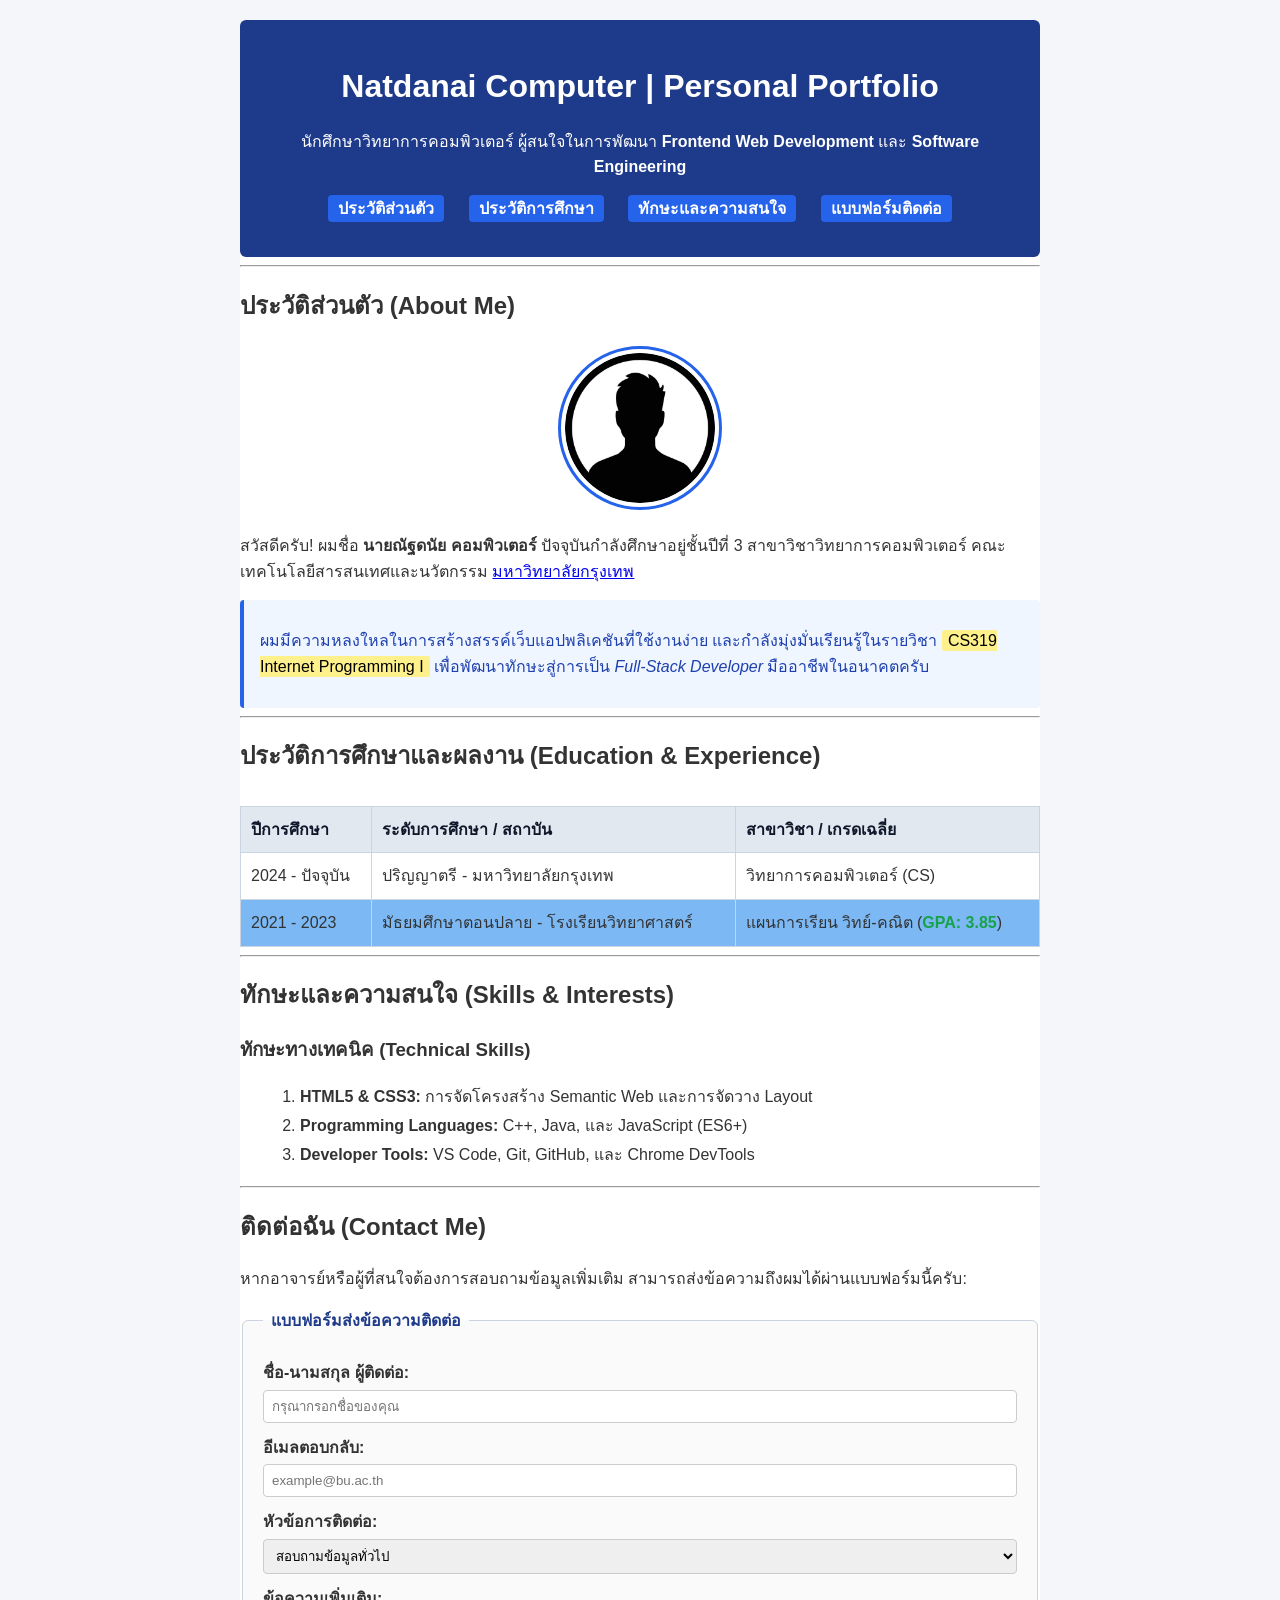
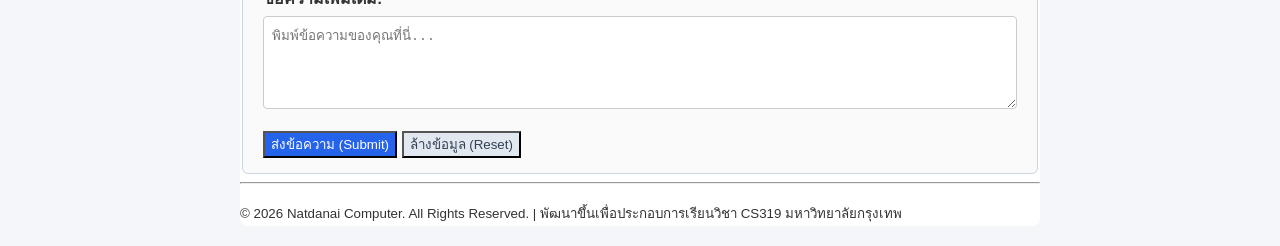
==== activity/index.html @ 653e635e "chore: change file name to index.html" ====
<!DOCTYPE html>
<html lang="th">

<head>
    <meta charset="UTF-8">
    <meta name="viewport" content="width=device-width, initial-scale=1.0">
    <meta name="description"
        content="แฟ้มสะสมผลงานส่วนตัวและการเรียนรู้ HTML5 รายวิชา CS319 Internet Programming I มหาวิทยาลัยกรุงเทพ">
    <link rel="stylesheet" href="style.css">
    <title>Personal Portfolio - นายณัฐดนัย คอมพิวเตอร์ (CS319)</title>
</head>

<body>
    <div class="container">
        <!-- Header & Navigation Bar Section -->
        <header>
            <h1>Natdanai Computer | Personal Portfolio</h1>
            <p>นักศึกษาวิทยาการคอมพิวเตอร์ ผู้สนใจในการพัฒนา <strong>Frontend Web Development</strong> และ <strong>Software
                    Engineering</strong></p>

            <!-- Navigation Menu with Anchor Links -->
            <nav>
                <ul>
                    <li><a href="#about">ประวัติส่วนตัว</a></li>
                    <li><a href="#education">ประวัติการศึกษา</a></li>
                    <li><a href="#skills">ทักษะและความสนใจ</a></li>
                    <li><a href="#contact">แบบฟอร์มติดต่อ</a></li>
                </ul>
            </nav>
        </header>

        <hr>

        <!-- Main Content Area -->
        <main id="main-content">

            <!-- Section 1: About Me -->
            <section id="about">
                <h2>ประวัติส่วนตัว (About Me)</h2>

                <div class="profile-wrapper">
                    <img class="profile-img"
                        src="images/profile.jpg"
                        alt="รูปถ่ายโปรไฟล์นายณัฐดนัย คอมพิวเตอร์" 
                        width="150" height="150">
                </div>

                <p>
                    สวัสดีครับ! ผมชื่อ <strong>นายณัฐดนัย คอมพิวเตอร์</strong> ปัจจุบันกำลังศึกษาอยู่ชั้นปีที่ 3 สาขาวิชาวิทยาการคอมพิวเตอร์ คณะเทคโนโลยีสารสนเทศและนวัตกรรม 
                    <a href="https://www.bu.ac.th" target="_blank" rel="noopener noreferrer">มหาวิทยาลัยกรุงเทพ</a>
                </p>

                <div class="callout-box">
                    <p>
                        ผมมีความหลงใหลในการสร้างสรรค์เว็บแอปพลิเคชันที่ใช้งานง่าย และกำลังมุ่งมั่นเรียนรู้ในรายวิชา 
                        <mark class="highlight-mark">CS319 Internet Programming I</mark> 
                        เพื่อพัฒนาทักษะสู่การเป็น <em>Full-Stack Developer</em> มืออาชีพในอนาคตครับ
                    </p>
                </div>
            </section>

            <hr>

            <!-- Section 2: Education & Experience -->
            <section id="education">
            <h2>ประวัติการศึกษาและผลงาน (Education & Experience)</h2>

            <div class="table-container">
                <table>
                    <thead>
                        <tr>
                            <th>ปีการศึกษา</th>
                            <th>ระดับการศึกษา / สถาบัน</th>
                            <th>สาขาวิชา / เกรดเฉลี่ย</th>
                        </tr>
                    </thead>
                    <tbody>
                        <tr>
                            <td>2024 - ปัจจุบัน</td>
                            <td>ปริญญาตรี - มหาวิทยาลัยกรุงเทพ</td>
                            <td>วิทยาการคอมพิวเตอร์ (CS)</td>
                        </tr>
                        <tr class="row-highlight">
                            <td>2021 - 2023</td>
                            <td>มัธยมศึกษาตอนปลาย - โรงเรียนวิทยาศาสตร์</td>
                            <td>แผนการเรียน วิทย์-คณิต (<span class="gpa-badge">GPA: 3.85</span>)</td>
                        </tr>
                    </tbody>
                </table>
            </div>
        </section>

            <hr>

            <!-- Section 3: Skills & Interests -->
            <section id="skills">
                <h2>ทักษะและความสนใจ (Skills & Interests)</h2>

                <h3>ทักษะทางเทคนิค (Technical Skills)</h3>
                <ol class="skill-list">
                    <li><strong>HTML5 & CSS3:</strong> การจัดโครงสร้าง Semantic Web และการจัดวาง Layout</li>
                    <li><strong>Programming Languages:</strong> C++, Java, และ JavaScript (ES6+)</li>
                    <li><strong>Developer Tools:</strong> VS Code, Git, GitHub, และ Chrome DevTools</li>
                </ol>
            </section>

            <hr>

            <!-- Section 4: Contact Form -->
            <section id="contact">
                <h2>ติดต่อฉัน (Contact Me)</h2>
                <p>หากอาจารย์หรือผู้ที่สนใจต้องการสอบถามข้อมูลเพิ่มเติม สามารถส่งข้อความถึงผมได้ผ่านแบบฟอร์มนี้ครับ:</p>

                <form id="contact-form" action="https://postman-echo.com/get" method="GET">
                    <fieldset>
                        <legend>แบบฟอร์มส่งข้อความติดต่อ</legend>

                        <div class="form-group">
                            <label for="sender-name"><strong>ชื่อ-นามสกุล ผู้ติดต่อ:</strong></label><br>
                            <input type="text" id="sender-name" name="sender_name" placeholder="กรุณากรอกชื่อของคุณ" required>
                        </div>

                        <div class="form-group">
                            <label for="sender-email"><strong>อีเมลตอบกลับ:</strong></label><br>
                            <input type="email" id="sender-email" name="sender_email" placeholder="example@bu.ac.th" required>
                        </div>

                        <div class="form-group">
                            <label for="subject"><strong>หัวข้อการติดต่อ:</strong></label><br>
                            <select id="subject" name="subject">
                                <option value="general">สอบถามข้อมูลทั่วไป</option>
                                <option value="project">สอบถามเกี่ยวกับโปรเจกต์ CS319</option>
                                <option value="recruitment">เสนองาน / ฝึกงาน</option>
                            </select>
                        </div>

                        <div class="form-group">
                            <label for="message"><strong>ข้อความเพิ่มเติม:</strong></label><br>
                            <textarea id="message" name="message" rows="5" placeholder="พิมพ์ข้อความของคุณที่นี่..." required></textarea>
                        </div>

                        <div class="form-group" style="margin-top: 15px;">
                            <button type="submit" class="btn-primary">ส่งข้อความ (Submit)</button>
                            <button type="reset" class="btn-secondary">ล้างข้อมูล (Reset)</button>
                        </div>
                    </fieldset>
                </form>
            </section>

        </main>

        <!-- Footer Section -->
        <footer>
            <hr>
            <p><small>&copy; 2026 Natdanai Computer. All Rights Reserved. | พัฒนาขึ้นเพื่อประกอบการเรียนวิชา CS319
                    มหาวิทยาลัยกรุงเทพ</small></p>
        </footer>
    </div>
</body>

</html>
---- activity/style.css ----
/* จัดฟอนต์และพื้นหลังของทั้งหน้าเว็บ */
body {
  font-family: Arial, sans-serif; /* เปลี่ยนฟอนต์ให้อ่านง่าย */
  background-color: #f4f6f9; /* สีเทาฟ้าอ่อน สบายตา */
  color: #333333; /* สีตัวอักษรเทาเข้ม ชัดเจน */
  margin: 20px; /* เว้นขอบรอบนอก */
  line-height: 1.6; /* ระยะห่างระหว่างบรรทัด */
}

.container {
  max-width: 800px;
  margin: 0 auto;
  background-color: #ffffff;
  border-radius: 8px;
}

header {
  background-color: #1e3a8a; /* น้ำเงินเข้ม (Primary Theme) */
  color: #ffffff;
  padding: 20px;
  text-align: center;
  border-radius: 6px;
}

header h1 {
  margin-bottom: 5px;
}

nav ul {
  list-style-type: none; /* ซ่อนสัญลักษณ์จุด bullet */
  padding: 0;
  margin-top: 15px;
  text-align: center;
}

nav ul li {
  display: inline-block; /* เรียงเมนูเป็นแนวนอน */
  margin: 0 10px;
}

nav ul li a {
  color: #ffffff;
  text-decoration: none; /* ซ่อนเส้นใต้ลิงก์ */
  font-weight: bold;
  padding: 5px 10px;
  background-color: #2563eb;
  border-radius: 4px;
  transition: background-color 0.2s;
}

nav ul li a:hover {
  background-color: #60a5fa; /* สว่างขึ้นเมื่อชี้เมาส์ */
}

.profile-wrapper {
  text-align: center;
  margin-bottom: 15px;
}

.profile-img {
  border: 3px solid #2563eb;
  border-radius: 50%; /* ทำให้เป็นรูปวงกลม */
  padding: 4px;
  background-color: #ffffff;
}

.callout-box {
  background-color: #eff6ff;
  border-left: 4px solid #2563eb;
  padding: 12px 16px;
  margin-top: 12px;
  border-radius: 4px;
  color: #1e40af;
}

.highlight-mark {
  background-color: #fef08a;
  padding: 2px 6px;
  border-radius: 3px;
}

table {
  width: 100%;
  border-collapse: collapse; /* ยุบเส้นขอบคู่ซ้อน */
  margin-top: 10px;
}

table,
th,
td {
  border: 1px solid #cbd5e1;
}

th {
  background-color: #e2e8f0;
  color: #0f172a;
  padding: 10px;
  text-align: left;
}

td {
  padding: 10px;
}

.table-container {
  width: 100%;
  overflow-x: auto; /* เลื่อนซ้ายขวาได้เมื่อหน้าจอแคบ */
  -webkit-overflow-scrolling: touch;
}

.row-highlight {
  background-color: #7cb8f3;
}

.gpa-badge {
  color: #16a34a;
  font-weight: bold;
}

/* CSS */
.skill-list {
    line-height: 1.8;
    margin-left: 20px;
}

fieldset {
    border: 1px solid #cbd5e1;
    padding: 15px 20px;
    border-radius: 6px;
    background-color: #fafafa;
}

legend {
    padding: 0 8px;
    color: #1e3a8a;
    font-weight: bold;
}

input[type="text"],
input[type="email"],
select,
textarea {
    width: 100%;
    padding: 8px;
    margin-top: 4px;
    border: 1px solid #ccc;
    border-radius: 4px;
    box-sizing: border-box; /* รวม padding ใน width 100% */
}

.form-group {
    margin-top: 12px;
}

.btn-primary {
    background-color: #2563eb;
    color: #ffffff;
}

.btn-secondary {
    background-color: #e2e8f0;
    color: #334155;
}

/* 4. RESPONSIVE DESIGN (Media Query) */
@media (max-width: 640px) {
    body {
        margin: 10px;
    }

    .container {
        padding: 15px 12px;
        border-radius: 6px;
    }

    header {
        padding: 15px 10px;
    }

    header h1 {
        font-size: 1.4rem;
    }

    nav ul li {
        display: inline-block;
        margin: 4px 3px;
    }

    nav ul li a {
        display: inline-block;
        font-size: 0.85rem;
        padding: 6px 8px;
    }

    .btn-primary,
    .btn-secondary {
        width: 100%;
        margin-bottom: 8px;
        padding: 10px;
    }
}
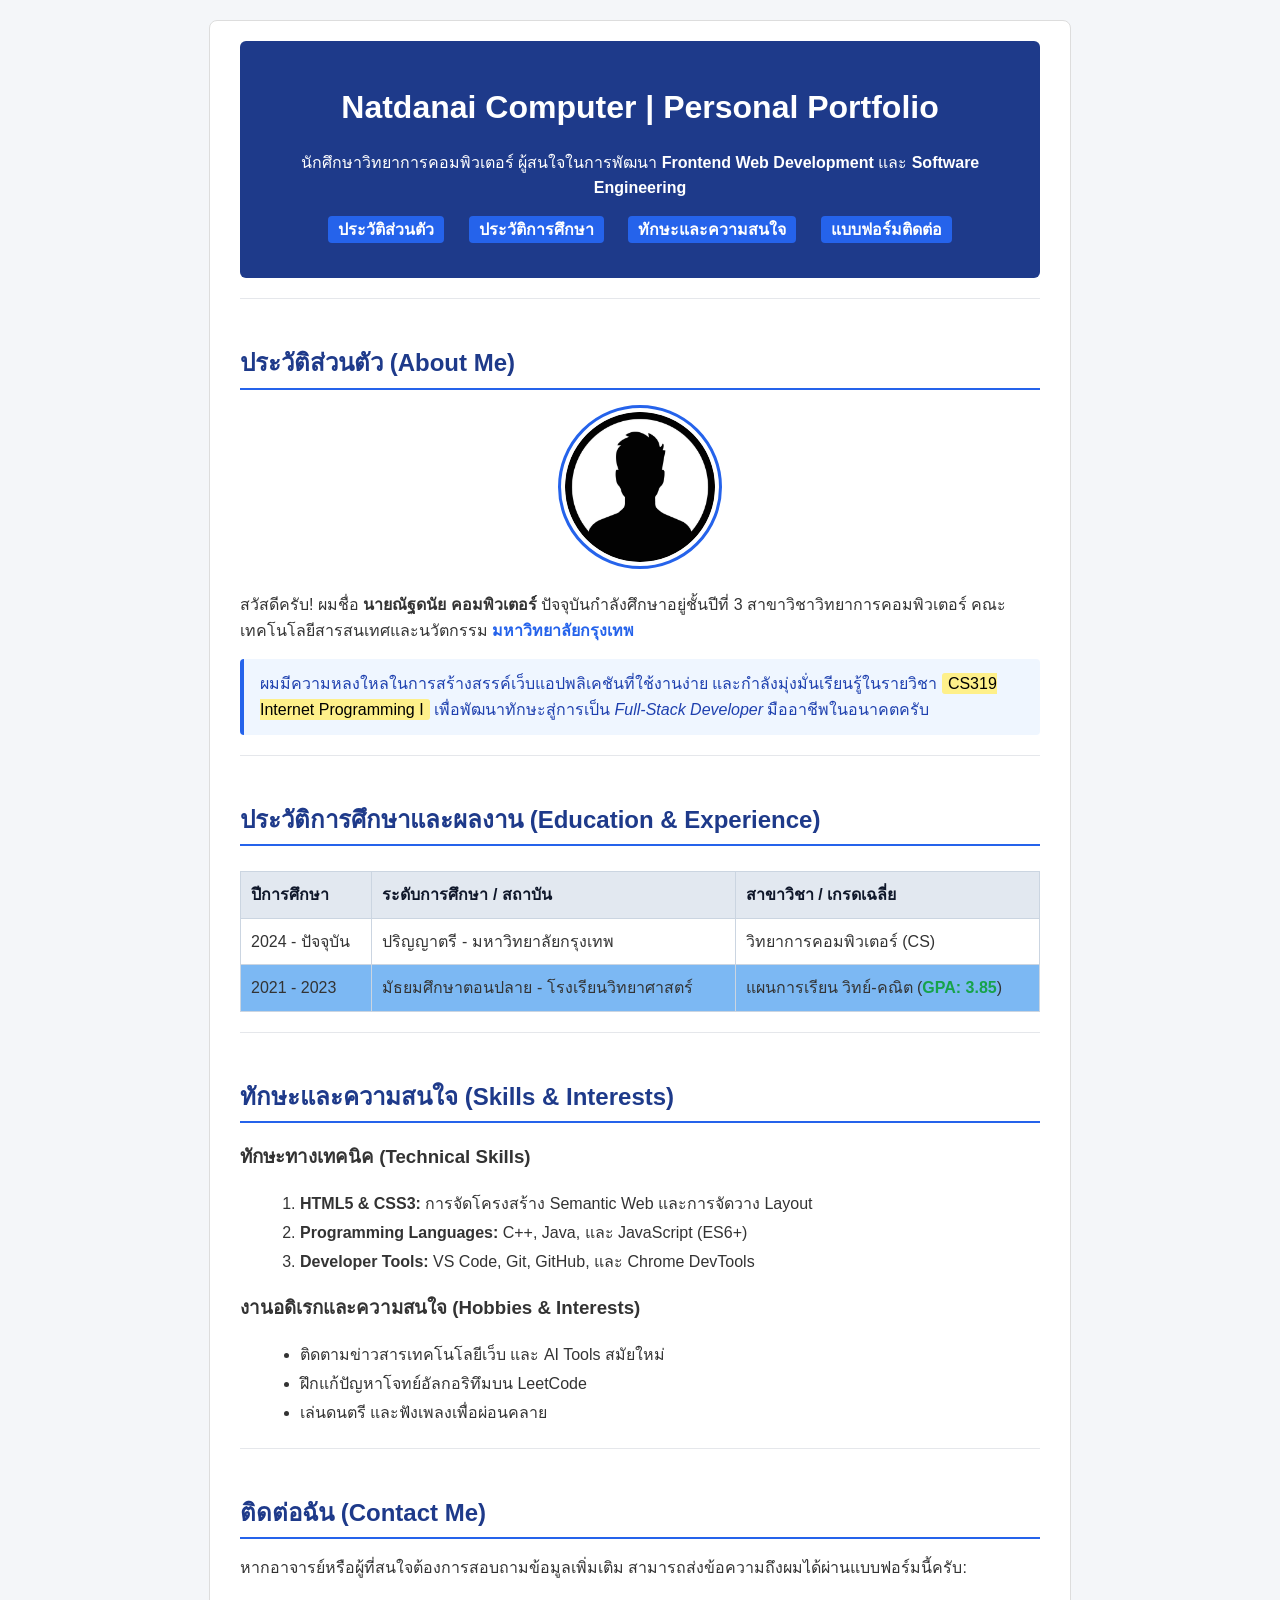
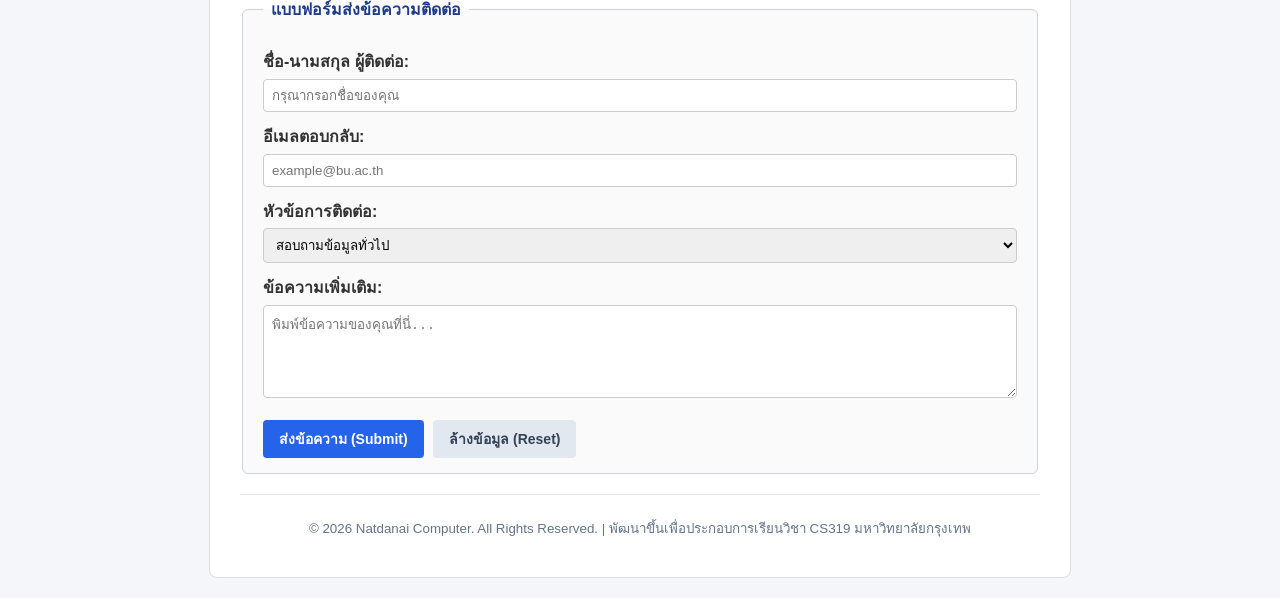
==== commit e8de5b5a: "chore: add missing class and attribute compare to css_basic.html in guide html" ====
--- a/activity/index.html
+++ b/activity/index.html
@@ -47,7 +47,7 @@
 
                 <p>
                     สวัสดีครับ! ผมชื่อ <strong>นายณัฐดนัย คอมพิวเตอร์</strong> ปัจจุบันกำลังศึกษาอยู่ชั้นปีที่ 3 สาขาวิชาวิทยาการคอมพิวเตอร์ คณะเทคโนโลยีสารสนเทศและนวัตกรรม 
-                    <a href="https://www.bu.ac.th" target="_blank" rel="noopener noreferrer">มหาวิทยาลัยกรุงเทพ</a>
+                    <a class="custom-link" href="https://www.bu.ac.th" target="_blank" rel="noopener noreferrer">มหาวิทยาลัยกรุงเทพ</a>
                 </p>
 
                 <div class="callout-box">
@@ -63,32 +63,32 @@
 
             <!-- Section 2: Education & Experience -->
             <section id="education">
-            <h2>ประวัติการศึกษาและผลงาน (Education & Experience)</h2>
+                <h2>ประวัติการศึกษาและผลงาน (Education & Experience)</h2>
 
-            <div class="table-container">
-                <table>
-                    <thead>
-                        <tr>
-                            <th>ปีการศึกษา</th>
-                            <th>ระดับการศึกษา / สถาบัน</th>
-                            <th>สาขาวิชา / เกรดเฉลี่ย</th>
-                        </tr>
-                    </thead>
-                    <tbody>
-                        <tr>
-                            <td>2024 - ปัจจุบัน</td>
-                            <td>ปริญญาตรี - มหาวิทยาลัยกรุงเทพ</td>
-                            <td>วิทยาการคอมพิวเตอร์ (CS)</td>
-                        </tr>
-                        <tr class="row-highlight">
-                            <td>2021 - 2023</td>
-                            <td>มัธยมศึกษาตอนปลาย - โรงเรียนวิทยาศาสตร์</td>
-                            <td>แผนการเรียน วิทย์-คณิต (<span class="gpa-badge">GPA: 3.85</span>)</td>
-                        </tr>
-                    </tbody>
-                </table>
-            </div>
-        </section>
+                <div class="table-container">
+                    <table>
+                        <thead>
+                            <tr>
+                                <th>ปีการศึกษา</th>
+                                <th>ระดับการศึกษา / สถาบัน</th>
+                                <th>สาขาวิชา / เกรดเฉลี่ย</th>
+                            </tr>
+                        </thead>
+                        <tbody>
+                            <tr>
+                                <td>2024 - ปัจจุบัน</td>
+                                <td>ปริญญาตรี - มหาวิทยาลัยกรุงเทพ</td>
+                                <td>วิทยาการคอมพิวเตอร์ (CS)</td>
+                            </tr>
+                            <tr class="row-highlight">
+                                <td>2021 - 2023</td>
+                                <td>มัธยมศึกษาตอนปลาย - โรงเรียนวิทยาศาสตร์</td>
+                                <td>แผนการเรียน วิทย์-คณิต (<span class="gpa-badge">GPA: 3.85</span>)</td>
+                            </tr>
+                        </tbody>
+                    </table>
+                </div>
+            </section>
 
             <hr>
 
@@ -102,6 +102,13 @@
                     <li><strong>Programming Languages:</strong> C++, Java, และ JavaScript (ES6+)</li>
                     <li><strong>Developer Tools:</strong> VS Code, Git, GitHub, และ Chrome DevTools</li>
                 </ol>
+
+                <h3 style="margin-top: 15px;">งานอดิเรกและความสนใจ (Hobbies & Interests)</h3>
+                <ul class="skill-list">
+                    <li>ติดตามข่าวสารเทคโนโลยีเว็บ และ AI Tools สมัยใหม่</li>
+                    <li>ฝึกแก้ปัญหาโจทย์อัลกอริทึมบน LeetCode</li>
+                    <li>เล่นดนตรี และฟังเพลงเพื่อผ่อนคลาย</li>
+                </ul>
             </section>
 
             <hr>
--- a/activity/style.css
+++ b/activity/style.css
@@ -1,120 +1,150 @@
 /* จัดฟอนต์และพื้นหลังของทั้งหน้าเว็บ */
 body {
-  font-family: Arial, sans-serif; /* เปลี่ยนฟอนต์ให้อ่านง่าย */
-  background-color: #f4f6f9; /* สีเทาฟ้าอ่อน สบายตา */
-  color: #333333; /* สีตัวอักษรเทาเข้ม ชัดเจน */
-  margin: 20px; /* เว้นขอบรอบนอก */
-  line-height: 1.6; /* ระยะห่างระหว่างบรรทัด */
+    font-family: Arial, sans-serif; /* เปลี่ยนฟอนต์ให้อ่านง่าย */
+    background-color: #f4f6f9; /* สีเทาฟ้าอ่อน สบายตา */
+    color: #333333; /* สีตัวอักษรเทาเข้ม ชัดเจน */
+    margin: 20px; /* เว้นขอบรอบนอก */
+    line-height: 1.6; /* ระยะห่างระหว่างบรรทัด */
 }
 
 .container {
-  max-width: 800px;
-  margin: 0 auto;
-  background-color: #ffffff;
-  border-radius: 8px;
+    max-width: 800px;
+    margin: 0 auto;
+    background-color: #ffffff;
+    padding: 20px 30px;
+    border: 1px solid #dddddd;
+    border-radius: 8px;
 }
 
 header {
-  background-color: #1e3a8a; /* น้ำเงินเข้ม (Primary Theme) */
-  color: #ffffff;
-  padding: 20px;
-  text-align: center;
-  border-radius: 6px;
+    background-color: #1e3a8a; /* น้ำเงินเข้ม (Primary Theme) */
+    color: #ffffff;
+    padding: 20px;
+    text-align: center;
+    border-radius: 6px;
 }
 
 header h1 {
-  margin-bottom: 5px;
+    margin-bottom: 5px;
 }
 
 nav ul {
-  list-style-type: none; /* ซ่อนสัญลักษณ์จุด bullet */
-  padding: 0;
-  margin-top: 15px;
-  text-align: center;
+    list-style-type: none; /* ซ่อนสัญลักษณ์จุด bullet */
+    padding: 0;
+    margin-top: 15px;
+    text-align: center;
 }
 
 nav ul li {
-  display: inline-block; /* เรียงเมนูเป็นแนวนอน */
-  margin: 0 10px;
+    display: inline-block; /* เรียงเมนูเป็นแนวนอน */
+    margin: 0 10px;
 }
 
 nav ul li a {
-  color: #ffffff;
-  text-decoration: none; /* ซ่อนเส้นใต้ลิงก์ */
-  font-weight: bold;
-  padding: 5px 10px;
-  background-color: #2563eb;
-  border-radius: 4px;
-  transition: background-color 0.2s;
+    color: #ffffff;
+    text-decoration: none; /* ซ่อนเส้นใต้ลิงก์ */
+    font-weight: bold;
+    padding: 5px 10px;
+    background-color: #2563eb;
+    border-radius: 4px;
+    transition: background-color 0.2s;
 }
 
 nav ul li a:hover {
-  background-color: #60a5fa; /* สว่างขึ้นเมื่อชี้เมาส์ */
+    background-color: #60a5fa; /* สว่างขึ้นเมื่อชี้เมาส์ */
+}
+
+hr {
+    border: 0;
+    height: 1px;
+    background-color: #e5e7eb;
+    margin: 20px 0;
+}
+
+h2 {
+    color: #1e3a8a;
+    border-bottom: 2px solid #2563eb;
+    padding-bottom: 5px;
+    margin-bottom: 15px;
 }
 
 .profile-wrapper {
-  text-align: center;
-  margin-bottom: 15px;
+    text-align: center;
+    margin-bottom: 15px;
 }
 
 .profile-img {
-  border: 3px solid #2563eb;
-  border-radius: 50%; /* ทำให้เป็นรูปวงกลม */
-  padding: 4px;
-  background-color: #ffffff;
+    border: 3px solid #2563eb;
+    border-radius: 50%; /* ทำให้เป็นรูปวงกลม */
+    padding: 4px;
+    background-color: #ffffff;
 }
 
 .callout-box {
-  background-color: #eff6ff;
-  border-left: 4px solid #2563eb;
-  padding: 12px 16px;
-  margin-top: 12px;
-  border-radius: 4px;
-  color: #1e40af;
+    background-color: #eff6ff;
+    border-left: 4px solid #2563eb;
+    padding: 12px 16px;
+    margin-top: 12px;
+    border-radius: 4px;
+    color: #1e40af;
+}
+
+.callout-box p {
+    margin: 0;
 }
 
 .highlight-mark {
-  background-color: #fef08a;
-  padding: 2px 6px;
-  border-radius: 3px;
+    background-color: #fef08a;
+    padding: 2px 6px;
+    border-radius: 3px;
+}
+
+.custom-link {
+    color: #2563eb;
+    font-weight: bold;
+    text-decoration: none;
+}
+
+.custom-link:hover {
+    text-decoration: underline;
 }
 
 table {
-  width: 100%;
-  border-collapse: collapse; /* ยุบเส้นขอบคู่ซ้อน */
-  margin-top: 10px;
+    width: 100%;
+    border-collapse: collapse; /* ยุบเส้นขอบคู่ซ้อน */
+    margin-top: 10px;
 }
 
 table,
 th,
 td {
-  border: 1px solid #cbd5e1;
+    border: 1px solid #cbd5e1;
 }
 
 th {
-  background-color: #e2e8f0;
-  color: #0f172a;
-  padding: 10px;
-  text-align: left;
+    background-color: #e2e8f0;
+    color: #0f172a;
+    padding: 10px;
+    text-align: left;
 }
 
 td {
-  padding: 10px;
+    padding: 10px;
 }
 
 .table-container {
-  width: 100%;
-  overflow-x: auto; /* เลื่อนซ้ายขวาได้เมื่อหน้าจอแคบ */
-  -webkit-overflow-scrolling: touch;
+    width: 100%;
+    overflow-x: auto; /* เลื่อนซ้ายขวาได้เมื่อหน้าจอแคบ */
+    -webkit-overflow-scrolling: touch;
 }
 
 .row-highlight {
-  background-color: #7cb8f3;
+    background-color: #7cb8f3;
 }
 
 .gpa-badge {
-  color: #16a34a;
-  font-weight: bold;
+    color: #16a34a;
+    font-weight: bold;
 }
 
 /* CSS */
@@ -152,6 +182,21 @@
     margin-top: 12px;
 }
 
+button {
+    padding: 8px 16px;
+    margin-right: 5px;
+    border: none;
+    border-radius: 4px;
+    cursor: pointer;
+    font-size: 14px;
+    font-weight: bold;
+    transition: opacity 0.2s;
+}
+
+button:hover {
+    opacity: 0.9;
+}
+
 .btn-primary {
     background-color: #2563eb;
     color: #ffffff;
@@ -161,6 +206,24 @@
     background-color: #e2e8f0;
     color: #334155;
 }
+
+img {
+    max-width: 100%;
+    height: auto;
+}
+
+footer {
+    text-align: center;
+    color: #64748b;
+    margin-top: 20px;
+}
+
+#about { padding-top: 5px; }
+#education { padding-top: 5px; }
+#skills { padding-top: 5px; }
+#contact { padding-top: 5px; }
+#contact-form { margin-top: 10px; }
+#main-content { margin-top: 10px; }
 
 /* 4. RESPONSIVE DESIGN (Media Query) */
 @media (max-width: 640px) {
@@ -180,6 +243,10 @@
     header h1 {
         font-size: 1.4rem;
     }
+    
+    header p {
+        font-size: 0.9rem;
+    }
 
     nav ul li {
         display: inline-block;
@@ -190,6 +257,10 @@
         display: inline-block;
         font-size: 0.85rem;
         padding: 6px 8px;
+    }
+
+    fieldset {
+        padding: 12px 10px;
     }
 
     .btn-primary,
